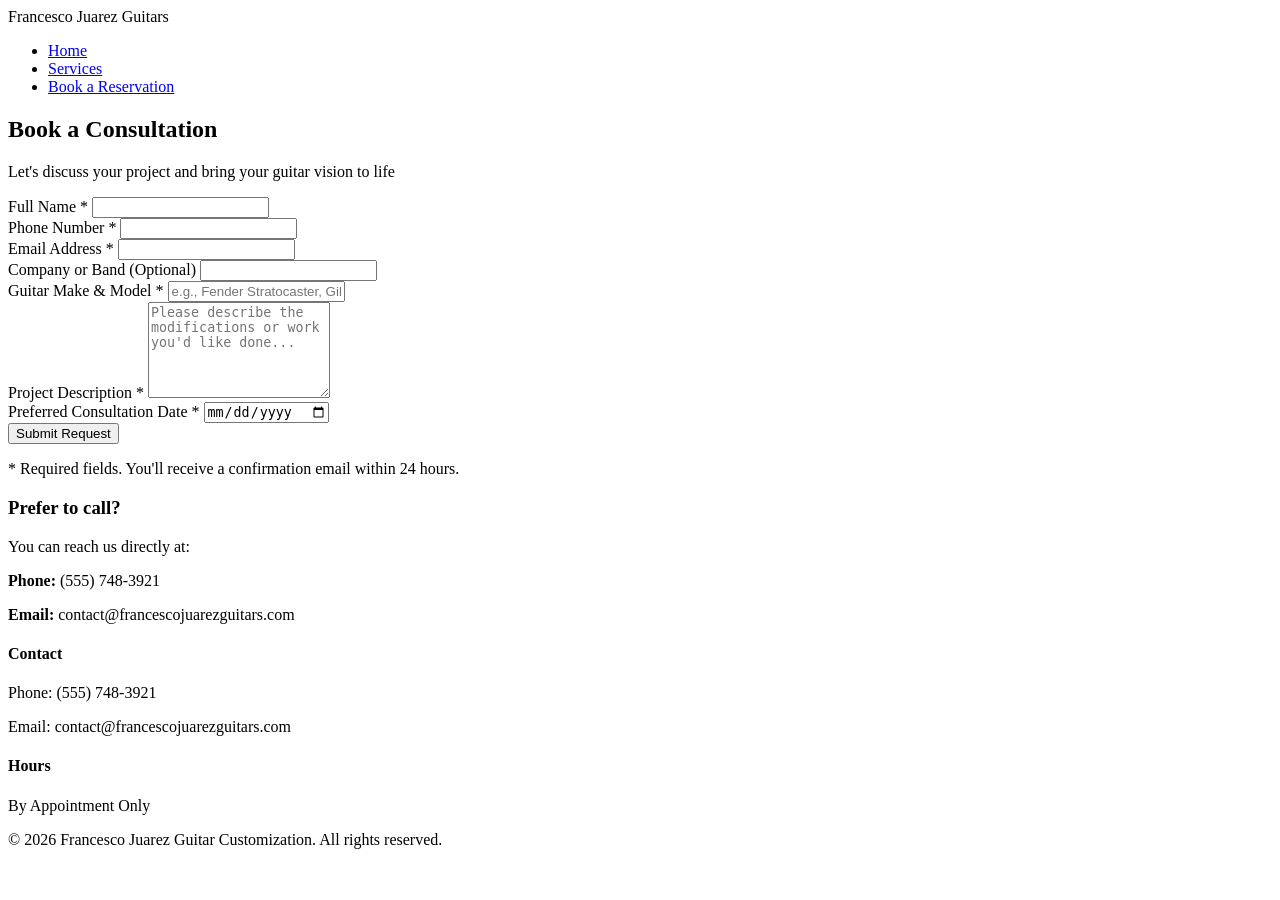
==== book.html @ 8d365ed2 "Add booking page for guitar consultations This file contains the HTML structure for booking a guitar" ====
<!DOCTYPE html>
<html lang="en">
<head>
    <meta charset="UTF-8">
    <meta name="viewport" content="width=device-width, initial-scale=1.0">
    <title>Book a Reservation - Francesco Juarez Guitar Customization</title>
    <link rel="stylesheet" href="styles.css">
</head>
<body>
    <nav class="navbar">
        <div class="container">
            <div class="nav-brand">Francesco Juarez Guitars</div>
            <ul class="nav-links">
                <li><a href="index.html">Home</a></li>
                <li><a href="services.html">Services</a></li>
                <li><a href="book.html" class="active">Book a Reservation</a></li>
            </ul>
        </div>
    </nav>

    <section class="page-header">
        <div class="container">
            <h1>Book a Consultation</h1>
            <p>Let's discuss your project and bring your guitar vision to life</p>
        </div>
    </section>

    <section class="booking-form">
        <div class="container">
            <form action="#" method="POST" class="consultation-form">
                <div class="form-group">
                    <label for="full-name">Full Name *</label>
                    <input type="text" id="full-name" name="full-name" required>
                </div>

                <div class="form-row">
                    <div class="form-group">
                        <label for="phone">Phone Number *</label>
                        <input type="tel" id="phone" name="phone" required>
                    </div>

                    <div class="form-group">
                        <label for="email">Email Address *</label>
                        <input type="email" id="email" name="email" required>
                    </div>
                </div>

                <div class="form-group">
                    <label for="company">Company or Band (Optional)</label>
                    <input type="text" id="company" name="company">
                </div>

                <div class="form-group">
                    <label for="guitar-model">Guitar Make & Model *</label>
                    <input type="text" id="guitar-model" name="guitar-model" placeholder="e.g., Fender Stratocaster, Gibson Les Paul" required>
                </div>

                <div class="form-group">
                    <label for="project-description">Project Description *</label>
                    <textarea id="project-description" name="project-description" rows="6" placeholder="Please describe the modifications or work you'd like done..." required></textarea>
                </div>

                <div class="form-group">
                    <label for="preferred-date">Preferred Consultation Date *</label>
                    <input type="date" id="preferred-date" name="preferred-date" required>
                </div>

                <div class="form-submit">
                    <button type="submit" class="btn btn-primary">Submit Request</button>
                </div>

                <p class="form-note">* Required fields. You'll receive a confirmation email within 24 hours.</p>
            </form>

            <div class="contact-info-box">
                <h3>Prefer to call?</h3>
                <p>You can reach us directly at:</p>
                <p class="contact-detail"><strong>Phone:</strong> (555) 748-3921</p>
                <p class="contact-detail"><strong>Email:</strong> contact@francescojuarezguitars.com</p>
            </div>
        </div>
    </section>

    <footer class="footer">
        <div class="container">
            <div class="footer-content">
                <div class="footer-section">
                    <h4>Contact</h4>
                    <p>Phone: (555) 748-3921</p>
                    <p>Email: contact@francescojuarezguitars.com</p>
                </div>
                <div class="footer-section">
                    <h4>Hours</h4>
                    <p>By Appointment Only</p>
                </div>
            </div>
            <div class="footer-bottom">
                <p>&copy; 2026 Francesco Juarez Guitar Customization. All rights reserved.</p>
            </div>
        </div>
    </footer>
</body>
</html>
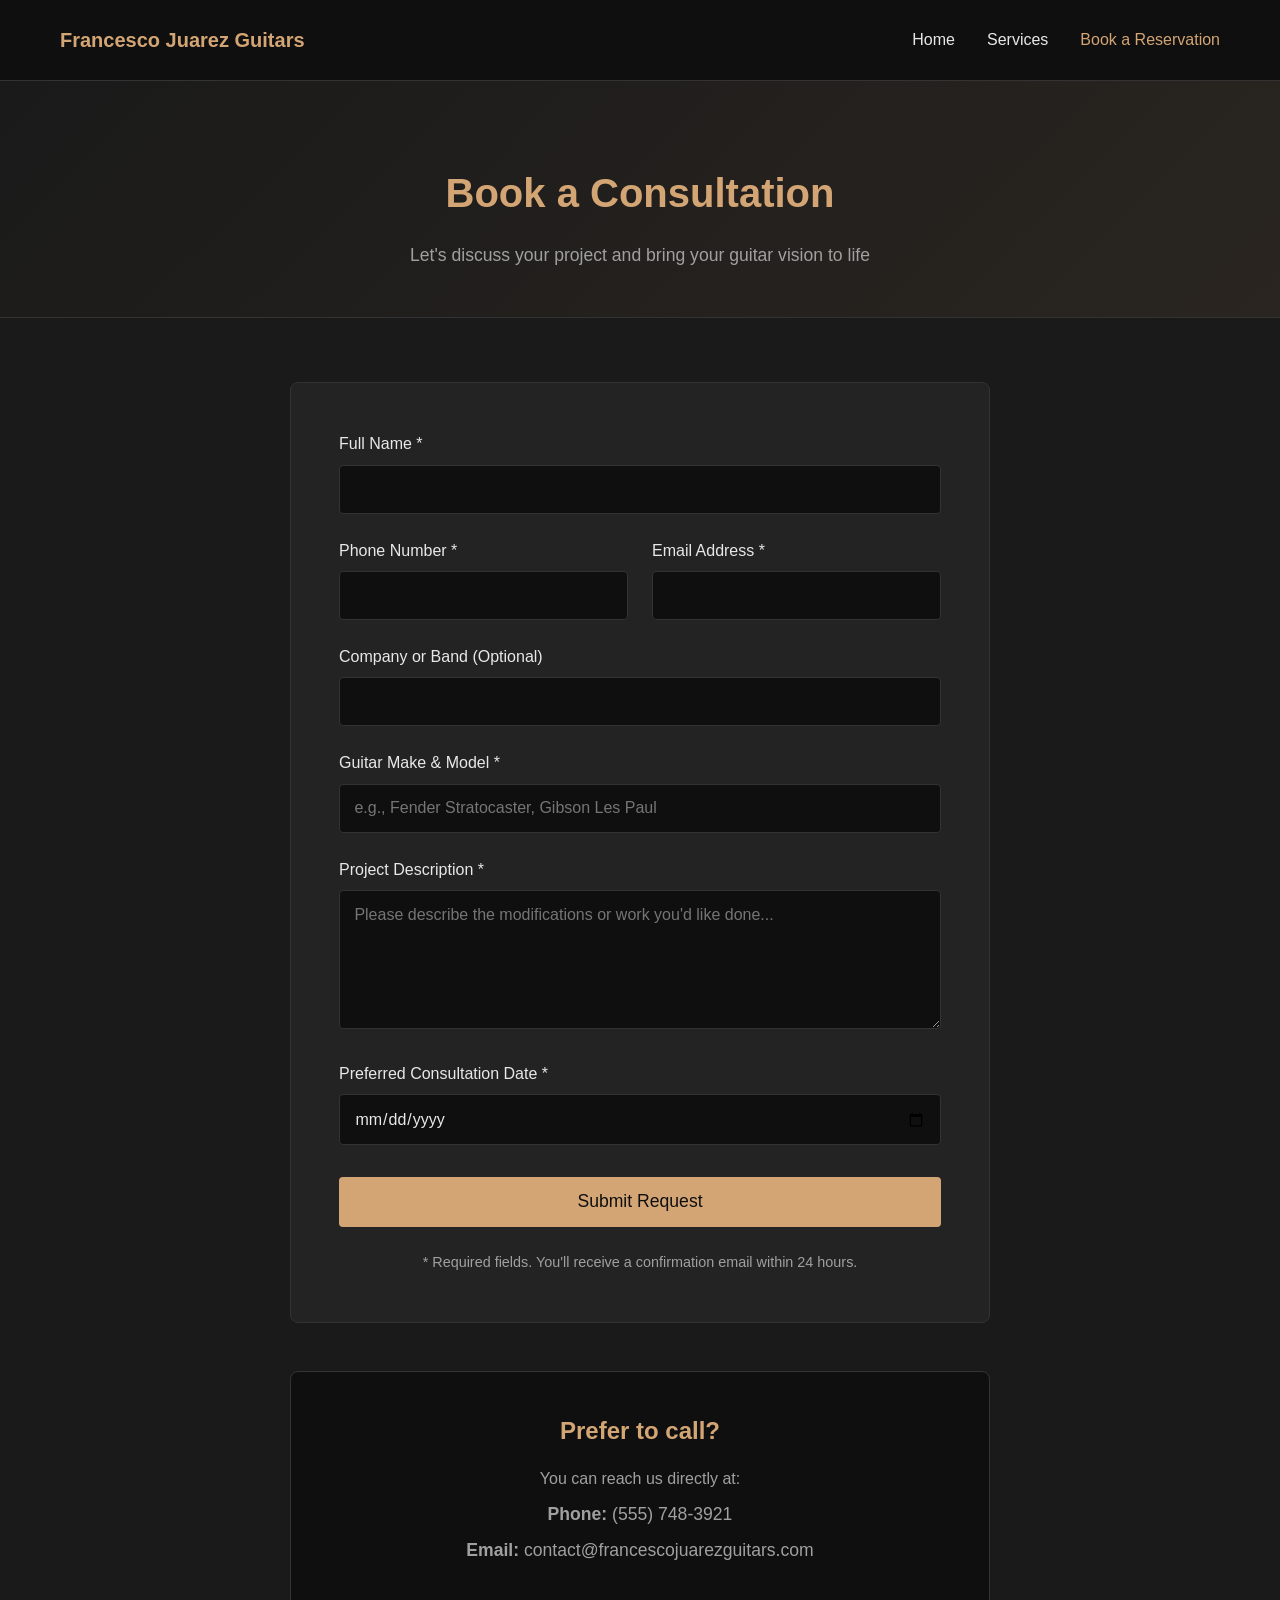
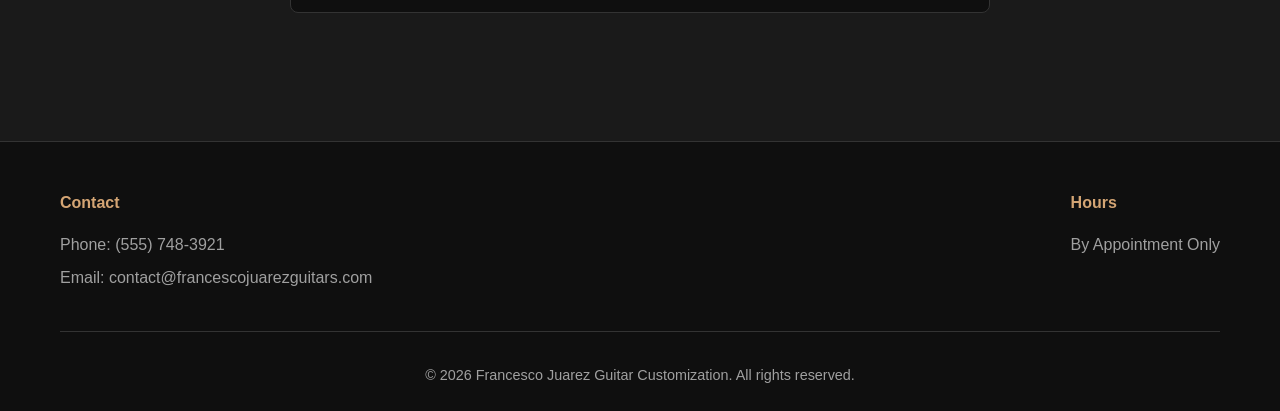
==== commit 219f7a44: "Update page header section with background overlay" ====
--- a/book.html
+++ b/book.html
@@ -18,12 +18,13 @@
         </div>
     </nav>
 
-    <section class="page-header">
-        <div class="container">
-            <h1>Book a Consultation</h1>
-            <p>Let's discuss your project and bring your guitar vision to life</p>
-        </div>
-    </section>
+   <section class="page-header page-header-with-bg">
+    <div class="page-header-overlay"></div>
+    <div class="container page-header-content">
+        <h1>Book a Consultation</h1>
+        <p>Let's discuss your project and bring your guitar vision to life</p>
+    </div>
+</section>
 
     <section class="booking-form">
         <div class="container">
--- a/styles.css
+++ b/styles.css
@@ -0,0 +1,467 @@
+* {
+    margin: 0;
+    padding: 0;
+    box-sizing: border-box;
+}
+
+:root {
+    --primary-color: #d4a574;
+    --secondary-color: #8b6f47;
+    --dark-bg: #1a1a1a;
+    --darker-bg: #0f0f0f;
+    --card-bg: #232323;
+    --text-light: #e8e8e8;
+    --text-gray: #a0a0a0;
+    --border-color: #333;
+}
+
+body {
+    font-family: -apple-system, BlinkMacSystemFont, 'Segoe UI', Roboto, Oxygen, Ubuntu, Cantarell, sans-serif;
+    background-color: var(--dark-bg);
+    color: var(--text-light);
+    line-height: 1.6;
+}
+
+.container {
+    max-width: 1200px;
+    margin: 0 auto;
+    padding: 0 20px;
+}
+
+/* Navigation */
+.navbar {
+    background-color: var(--darker-bg);
+    padding: 1.5rem 0;
+    border-bottom: 1px solid var(--border-color);
+    position: sticky;
+    top: 0;
+    z-index: 100;
+}
+
+.navbar .container {
+    display: flex;
+    justify-content: space-between;
+    align-items: center;
+}
+
+.nav-brand {
+    font-size: 1.25rem;
+    font-weight: 600;
+    color: var(--primary-color);
+}
+
+.nav-links {
+    display: flex;
+    list-style: none;
+    gap: 2rem;
+}
+
+.nav-links a {
+    color: var(--text-light);
+    text-decoration: none;
+    transition: color 0.3s;
+}
+
+.nav-links a:hover,
+.nav-links a.active {
+    color: var(--primary-color);
+}
+
+/* Hero Section */
+.hero {
+    background: linear-gradient(135deg, #1a1a1a 0%, #2a2520 100%);
+    padding: 8rem 0 6rem;
+    text-align: center;
+    border-bottom: 1px solid var(--border-color);
+}
+
+.hero h1 {
+    font-size: 3rem;
+    margin-bottom: 1.5rem;
+    color: var(--primary-color);
+    font-weight: 700;
+}
+
+.hero-subtitle {
+    font-size: 1.25rem;
+    color: var(--text-gray);
+    margin-bottom: 2.5rem;
+    max-width: 700px;
+    margin-left: auto;
+    margin-right: auto;
+}
+
+/* Buttons */
+.btn {
+    display: inline-block;
+    padding: 0.9rem 2rem;
+    text-decoration: none;
+    border-radius: 4px;
+    transition: all 0.3s;
+    font-weight: 500;
+    border: none;
+    cursor: pointer;
+    font-size: 1rem;
+}
+
+.btn-primary {
+    background-color: var(--primary-color);
+    color: var(--darker-bg);
+}
+
+.btn-primary:hover {
+    background-color: #e0b586;
+    transform: translateY(-2px);
+}
+
+.btn-secondary {
+    background-color: transparent;
+    color: var(--primary-color);
+    border: 2px solid var(--primary-color);
+}
+
+.btn-secondary:hover {
+    background-color: var(--primary-color);
+    color: var(--darker-bg);
+}
+
+/* Services Preview */
+.services-preview {
+    padding: 5rem 0;
+}
+
+.services-preview h2 {
+    text-align: center;
+    font-size: 2.5rem;
+    margin-bottom: 3rem;
+    color: var(--primary-color);
+}
+
+.services-grid {
+    display: flex;
+    gap: 2rem;
+    margin-bottom: 3rem;
+}
+
+.service-card {
+    flex: 1;
+    background-color: var(--card-bg);
+    padding: 2.5rem 2rem;
+    border-radius: 8px;
+    border: 1px solid var(--border-color);
+    transition: transform 0.3s, border-color 0.3s;
+}
+
+.service-card:hover {
+    transform: translateY(-5px);
+    border-color: var(--primary-color);
+}
+
+.service-icon {
+    width: 60px;
+    height: 60px;
+    background: linear-gradient(135deg, var(--primary-color), var(--secondary-color));
+    border-radius: 8px;
+    margin-bottom: 1.5rem;
+}
+
+.service-card h3 {
+    font-size: 1.5rem;
+    margin-bottom: 1rem;
+    color: var(--text-light);
+}
+
+.service-card p {
+    color: var(--text-gray);
+    line-height: 1.7;
+}
+
+.services-cta {
+    text-align: center;
+}
+
+/* About Section */
+.about {
+    padding: 5rem 0;
+    background-color: var(--card-bg);
+    border-top: 1px solid var(--border-color);
+    border-bottom: 1px solid var(--border-color);
+}
+
+.about h2 {
+    text-align: center;
+    font-size: 2.5rem;
+    margin-bottom: 2rem;
+    color: var(--primary-color);
+}
+
+.about p {
+    max-width: 800px;
+    margin: 0 auto;
+    text-align: center;
+    font-size: 1.1rem;
+    color: var(--text-gray);
+    line-height: 1.8;
+}
+
+/* Page Header */
+.page-header {
+    background: linear-gradient(135deg, #1a1a1a 0%, #2a2520 100%);
+    padding: 5rem 0 3rem;
+    text-align: center;
+    border-bottom: 1px solid var(--border-color);
+}
+
+.page-header h1 {
+    font-size: 2.5rem;
+    margin-bottom: 1rem;
+    color: var(--primary-color);
+}
+
+.page-header p {
+    font-size: 1.1rem;
+    color: var(--text-gray);
+}
+
+/* Services Detail */
+.services-detail {
+    padding: 4rem 0;
+}
+
+.service-item {
+    background-color: var(--card-bg);
+    padding: 2rem;
+    margin-bottom: 1.5rem;
+    border-radius: 8px;
+    border: 1px solid var(--border-color);
+}
+
+.service-item h3 {
+    font-size: 1.5rem;
+    margin-bottom: 0.5rem;
+    color: var(--primary-color);
+}
+
+.service-item .price {
+    font-size: 1.25rem;
+    color: var(--text-light);
+    font-weight: 600;
+    margin-bottom: 1rem;
+}
+
+.service-item p {
+    color: var(--text-gray);
+    line-height: 1.7;
+}
+
+.disclaimer {
+    background-color: var(--darker-bg);
+    padding: 2rem;
+    margin: 3rem 0;
+    border-radius: 8px;
+    border-left: 4px solid var(--primary-color);
+}
+
+.disclaimer h4 {
+    color: var(--primary-color);
+    margin-bottom: 1rem;
+    font-size: 1.25rem;
+}
+
+.disclaimer p {
+    color: var(--text-gray);
+    line-height: 1.7;
+}
+
+/* Booking Form */
+.booking-form {
+    padding: 4rem 0;
+}
+
+.consultation-form {
+    max-width: 700px;
+    margin: 0 auto 3rem;
+    background-color: var(--card-bg);
+    padding: 3rem;
+    border-radius: 8px;
+    border: 1px solid var(--border-color);
+}
+
+.form-group {
+    margin-bottom: 1.5rem;
+}
+
+.form-row {
+    display: flex;
+    gap: 1.5rem;
+}
+
+.form-row .form-group {
+    flex: 1;
+}
+
+.form-group label {
+    display: block;
+    margin-bottom: 0.5rem;
+    color: var(--text-light);
+    font-weight: 500;
+}
+
+.form-group input,
+.form-group textarea {
+    width: 100%;
+    padding: 0.9rem;
+    background-color: var(--darker-bg);
+    border: 1px solid var(--border-color);
+    border-radius: 4px;
+    color: var(--text-light);
+    font-size: 1rem;
+    font-family: inherit;
+    transition: border-color 0.3s;
+}
+
+.form-group input:focus,
+.form-group textarea:focus {
+    outline: none;
+    border-color: var(--primary-color);
+}
+
+.form-group textarea {
+    resize: vertical;
+}
+
+.form-submit {
+    margin-top: 2rem;
+}
+
+.form-submit .btn {
+    width: 100%;
+    font-size: 1.1rem;
+}
+
+.form-note {
+    margin-top: 1.5rem;
+    text-align: center;
+    color: var(--text-gray);
+    font-size: 0.9rem;
+}
+
+.contact-info-box {
+    max-width: 700px;
+    margin: 0 auto;
+    text-align: center;
+    background-color: var(--darker-bg);
+    padding: 2.5rem;
+    border-radius: 8px;
+    border: 1px solid var(--border-color);
+}
+
+.contact-info-box h3 {
+    color: var(--primary-color);
+    margin-bottom: 1rem;
+    font-size: 1.5rem;
+}
+
+.contact-info-box p {
+    color: var(--text-gray);
+    margin-bottom: 0.5rem;
+}
+
+.contact-detail {
+    color: var(--text-light);
+    font-size: 1.1rem;
+}
+
+/* Footer */
+.footer {
+    background-color: var(--darker-bg);
+    padding: 3rem 0 1.5rem;
+    border-top: 1px solid var(--border-color);
+    margin-top: 4rem;
+}
+
+.footer-content {
+    display: flex;
+    justify-content: space-between;
+    margin-bottom: 2rem;
+}
+
+.footer-section h4 {
+    color: var(--primary-color);
+    margin-bottom: 1rem;
+}
+
+.footer-section p {
+    color: var(--text-gray);
+    margin-bottom: 0.5rem;
+}
+
+.footer-bottom {
+    text-align: center;
+    padding-top: 2rem;
+    border-top: 1px solid var(--border-color);
+}
+
+.footer-bottom p {
+    color: var(--text-gray);
+    font-size: 0.9rem;
+}
+
+/* Mobile Responsive */
+@media (max-width: 768px) {
+    .nav-links {
+        gap: 1rem;
+        font-size: 0.9rem;
+    }
+
+    .hero h1 {
+        font-size: 2rem;
+    }
+
+    .hero-subtitle {
+        font-size: 1rem;
+    }
+
+    .services-grid {
+        flex-direction: column;
+    }
+
+    .form-row {
+        flex-direction: column;
+    }
+
+    .footer-content {
+        flex-direction: column;
+        gap: 2rem;
+        text-align: center;
+    }
+
+    .page-header h1 {
+        font-size: 2rem;
+    }
+
+    .consultation-form {
+        padding: 2rem 1.5rem;
+    }
+}
+
+@media (max-width: 480px) {
+    .navbar .container {
+        flex-direction: column;
+        gap: 1rem;
+    }
+
+    .nav-links {
+        flex-direction: column;
+        text-align: center;
+        gap: 0.5rem;
+    }
+
+    .hero {
+        padding: 4rem 0 3rem;
+    }
+
+    .hero h1 {
+        font-size: 1.75rem;
+    }
+}
